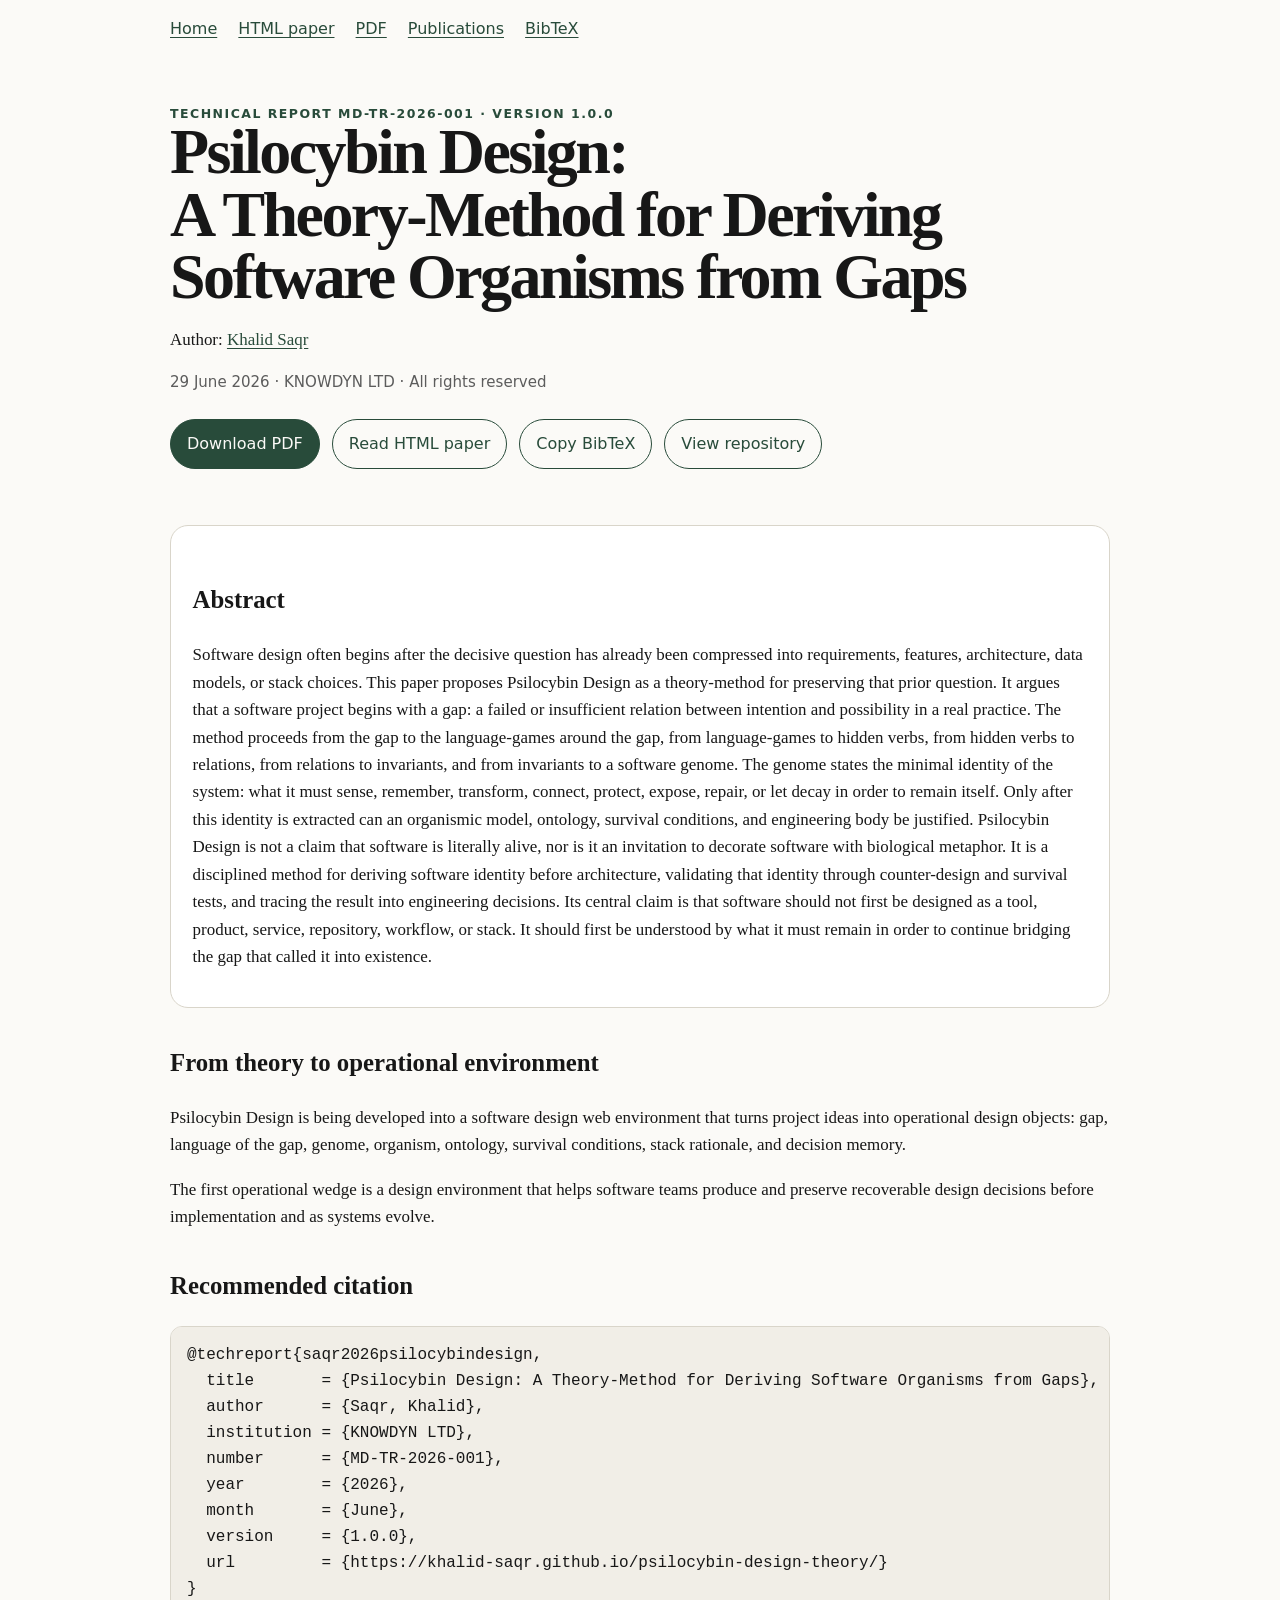
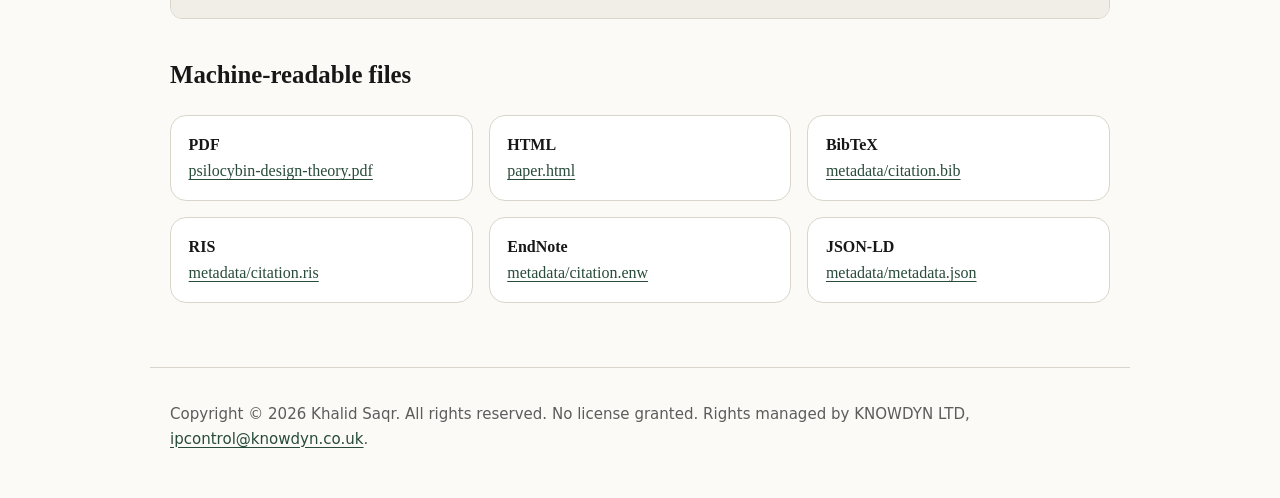
==== docs/index.html @ deba1903 "Add files via upload" ====
<!doctype html>
<html lang="en">
<head>
<meta charset="utf-8">
<meta name="viewport" content="width=device-width, initial-scale=1">
<title>Psilocybin Design: A Theory-Method for Deriving Software Organisms from Gaps</title>
<meta name="description" content="Software design often begins after the decisive question has already been compressed into requirements, features, architecture, data models, or stack choices. This paper proposes Psilocybin Design as a theory-method for preserving that prior question. It argues that a software project begins with a ga">
<meta name="author" content="Khalid Saqr">
<meta name="robots" content="index, follow, max-snippet:-1, max-image-preview:large, max-video-preview:-1">
<link rel="canonical" href="https://khalid-saqr.github.io/psilocybin-design-theory/">
<link rel="stylesheet" href="style.css">
<meta name="citation_title" content="Psilocybin Design: A Theory-Method for Deriving Software Organisms from Gaps">
<meta name="citation_author" content="Khalid Saqr">
<meta name="citation_publication_date" content="2026/06/29">
<meta name="citation_online_date" content="2026/06/29">
<meta name="citation_technical_report_institution" content="KNOWDYN LTD">
<meta name="citation_technical_report_number" content="MD-TR-2026-001">
<meta name="citation_pdf_url" content="https://khalid-saqr.github.io/psilocybin-design-theory/psilocybin-design-theory.pdf">
<meta name="citation_abstract_html_url" content="https://khalid-saqr.github.io/psilocybin-design-theory/">
<meta name="citation_fulltext_html_url" content="https://khalid-saqr.github.io/psilocybin-design-theory/paper.html">
<meta name="citation_language" content="en">
<meta name="citation_keywords" content="Psilocybin Design; software design theory; software architecture; software identity; decision memory; scientific computing; ontology; survival conditions">
<meta name="DC.title" content="Psilocybin Design: A Theory-Method for Deriving Software Organisms from Gaps">
<meta name="DC.creator" content="Khalid Saqr">
<meta name="DC.date" content="2026-06-29">
<meta name="DC.issued" content="2026-06-29">
<meta name="DC.type" content="Text.Report">
<meta name="DC.publisher" content="KNOWDYN LTD">
<meta name="DC.identifier" content="https://khalid-saqr.github.io/psilocybin-design-theory/psilocybin-design-theory.pdf">
<meta name="DC.language" content="en">
<meta name="DC.rights" content="Copyright © 2026 Khalid Saqr. All rights reserved. No license granted. Rights managed by KNOWDYN LTD.">
<meta name="prism.title" content="Psilocybin Design: A Theory-Method for Deriving Software Organisms from Gaps">
<meta name="prism.publicationDate" content="2026-06-29">
<meta name="prism.publicationName" content="Technical report MD-TR-2026-001, KNOWDYN LTD">
<meta property="og:type" content="article">
<meta property="og:title" content="Psilocybin Design: A Theory-Method for Deriving Software Organisms from Gaps">
<meta property="og:description" content="Software design often begins after the decisive question has already been compressed into requirements, features, architecture, data models, or stack choices. This paper proposes Psilocybin Design as a theory-method for preserving that prior question. It argues that a software project begins with a ga">
<meta property="og:url" content="https://khalid-saqr.github.io/psilocybin-design-theory/">
<meta property="og:site_name" content="Psilocybin Design Theory">
<meta name="twitter:card" content="summary">
<meta name="twitter:title" content="Psilocybin Design: A Theory-Method for Deriving Software Organisms from Gaps">
<meta name="twitter:description" content="Software design often begins after the decisive question has already been compressed into requirements, features, architecture, data models, or stack choices. This paper proposes Psilocybin Design as a theory-method for preserving that prior question. It argues that a software project begins with a ga">
<script type="application/ld+json">{"@context": "https://schema.org", "@type": "ScholarlyArticle", "name": "Psilocybin Design: A Theory-Method for Deriving Software Organisms from Gaps", "headline": "Psilocybin Design: A Theory-Method for Deriving Software Organisms from Gaps", "author": {"@type": "Person", "name": "Khalid Saqr", "identifier": "https://orcid.org/0000-0002-3058-2705"}, "datePublished": "2026-06-29", "dateModified": "2026-06-29", "version": "1.0.0", "abstract": "Software design often begins after the decisive question has already been compressed into requirements, features, architecture, data models, or stack choices. This paper proposes Psilocybin Design as a theory-method for preserving that prior question. It argues that a software project begins with a gap: a failed or insufficient relation between intention and possibility in a real practice. The method proceeds from the gap to the language-games around the gap, from language-games to hidden verbs, from hidden verbs to relations, from relations to invariants, and from invariants to a software genome. The genome states the minimal identity of the system: what it must sense, remember, transform, connect, protect, expose, repair, or let decay in order to remain itself. Only after this identity is extracted can an organismic model, ontology, survival conditions, and engineering body be justified. Psilocybin Design is not a claim that software is literally alive, nor is it an invitation to decorate software with biological metaphor. It is a disciplined method for deriving software identity before architecture, validating that identity through counter-design and survival tests, and tracing the result into engineering decisions. Its central claim is that software should not first be designed as a tool, product, service, repository, workflow, or stack. It should first be understood by what it must remain in order to continue bridging the gap that called it into existence.", "encoding": [{"@type": "MediaObject", "contentUrl": "https://khalid-saqr.github.io/psilocybin-design-theory/psilocybin-design-theory.pdf", "encodingFormat": "application/pdf"}, {"@type": "MediaObject", "contentUrl": "https://khalid-saqr.github.io/psilocybin-design-theory/paper.html", "encodingFormat": "text/html"}], "publisher": {"@type": "Organization", "name": "KNOWDYN LTD", "email": "ipcontrol@knowdyn.co.uk"}, "copyrightHolder": {"@type": "Person", "name": "Khalid Saqr"}, "copyrightYear": 2026, "license": "All rights reserved; no license granted", "url": "https://khalid-saqr.github.io/psilocybin-design-theory/", "isAccessibleForFree": true, "keywords": ["software design theory", "software architecture", "software identity", "decision memory", "scientific computing", "ontology", "survival conditions"]}</script>
</head>
<body>
<nav aria-label="Primary">
  <a href="./">Home</a>
  <a href="paper.html">HTML paper</a>
  <a href="psilocybin-design-theory.pdf">PDF</a>
  <a href="publications.html">Publications</a>
  <a href="metadata/citation.bib">BibTeX</a>
</nav>
<header>
  <div class="kicker">Technical report MD-TR-2026-001 · Version 1.0.0</div>
  <h1 class="citation_title">Psilocybin Design:<br>A Theory-Method for Deriving Software Organisms from Gaps</h1>
  <p class="citation_author author">Author: <a rel="author" href="https://orcid.org/0000-0002-3058-2705">Khalid Saqr</a></p>
  <p class="meta">29 June 2026 · KNOWDYN LTD · All rights reserved</p>
  <div class="actions">
    <a class="button primary" href="psilocybin-design-theory.pdf">Download PDF</a>
    <a class="button" href="paper.html">Read HTML paper</a>
    <a class="button" href="metadata/citation.bib">Copy BibTeX</a>
    <a class="button" href="https://github.com/khalid-saqr/psilocybin-design-theory">View repository</a>
  </div>
</header>
<main>
  <section class="abstract" aria-labelledby="abstract-heading">
    <h2 id="abstract-heading">Abstract</h2>
    <p>Software design often begins after the decisive question has already been compressed into requirements, features, architecture, data models, or stack choices. This paper proposes Psilocybin Design as a theory-method for preserving that prior question. It argues that a software project begins with a gap: a failed or insufficient relation between intention and possibility in a real practice. The method proceeds from the gap to the language-games around the gap, from language-games to hidden verbs, from hidden verbs to relations, from relations to invariants, and from invariants to a software genome. The genome states the minimal identity of the system: what it must sense, remember, transform, connect, protect, expose, repair, or let decay in order to remain itself. Only after this identity is extracted can an organismic model, ontology, survival conditions, and engineering body be justified. Psilocybin Design is not a claim that software is literally alive, nor is it an invitation to decorate software with biological metaphor. It is a disciplined method for deriving software identity before architecture, validating that identity through counter-design and survival tests, and tracing the result into engineering decisions. Its central claim is that software should not first be designed as a tool, product, service, repository, workflow, or stack. It should first be understood by what it must remain in order to continue bridging the gap that called it into existence.</p>
  </section>
  <section aria-labelledby="product-heading">
    <h2 id="product-heading">From theory to operational environment</h2>
    <p>Psilocybin Design is being developed into a software design web environment that turns project ideas into operational design objects: gap, language of the gap, genome, organism, ontology, survival conditions, stack rationale, and decision memory.</p>
    <p>The first operational wedge is a design environment that helps software teams produce and preserve recoverable design decisions before implementation and as systems evolve.</p>
  </section>
  <section aria-labelledby="citation-heading">
    <h2 id="citation-heading">Recommended citation</h2>
    <pre><code>@techreport{saqr2026psilocybindesign,
  title       = {Psilocybin Design: A Theory-Method for Deriving Software Organisms from Gaps},
  author      = {Saqr, Khalid},
  institution = {KNOWDYN LTD},
  number      = {MD-TR-2026-001},
  year        = {2026},
  month       = {June},
  version     = {1.0.0},
  url         = {https://khalid-saqr.github.io/psilocybin-design-theory/}
}</code></pre>
  </section>
  <section aria-labelledby="files-heading">
    <h2 id="files-heading">Machine-readable files</h2>
    <div class="grid">
      <div class="card"><strong>PDF</strong><br><a href="psilocybin-design-theory.pdf">psilocybin-design-theory.pdf</a></div>
      <div class="card"><strong>HTML</strong><br><a href="paper.html">paper.html</a></div>
      <div class="card"><strong>BibTeX</strong><br><a href="metadata/citation.bib">metadata/citation.bib</a></div>
      <div class="card"><strong>RIS</strong><br><a href="metadata/citation.ris">metadata/citation.ris</a></div>
      <div class="card"><strong>EndNote</strong><br><a href="metadata/citation.enw">metadata/citation.enw</a></div>
      <div class="card"><strong>JSON-LD</strong><br><a href="metadata/metadata.json">metadata/metadata.json</a></div>
    </div>
  </section>
</main>
<footer><p class="small">Copyright © 2026 Khalid Saqr. All rights reserved. No license granted. Rights managed by KNOWDYN LTD, <a href="mailto:ipcontrol@knowdyn.co.uk">ipcontrol@knowdyn.co.uk</a>.</p></footer>
</body>
</html>
---- docs/style.css ----
/* Psilocybin Design Theory - scholarly GitHub Pages site */
:root { color-scheme: light dark; --bg: #fbfaf7; --fg: #171717; --muted: #5c5c5c; --card: #ffffff; --border: #d9d5ca; --accent: #284b3a; --code: #f1eee7; }
@media (prefers-color-scheme: dark) { :root { --bg: #111310; --fg: #f1f1ed; --muted: #b9b9b0; --card: #181b16; --border: #36392f; --accent: #9fc6ad; --code: #20241f; } }
* { box-sizing: border-box; }
body { margin: 0; background: var(--bg); color: var(--fg); font-family: ui-serif, Georgia, Cambria, "Times New Roman", Times, serif; line-height: 1.62; }
main, header, footer, nav { max-width: 980px; margin: 0 auto; padding: 0 1.25rem; }
header { padding-top: 4rem; padding-bottom: 2rem; }
nav { padding-top: 1rem; font-family: ui-sans-serif, system-ui, -apple-system, BlinkMacSystemFont, "Segoe UI", sans-serif; }
nav a { margin-right: 1rem; white-space: nowrap; }
h1 { font-size: clamp(2.2rem, 5vw, 4.6rem); line-height: 0.98; letter-spacing: -0.04em; margin: 0 0 1rem; }
h2 { margin-top: 2.2rem; font-size: 1.55rem; }
h3 { margin-top: 1.6rem; }
p, li { font-size: 1.06rem; }
a { color: var(--accent); text-underline-offset: 0.18em; }
.kicker { color: var(--accent); text-transform: uppercase; letter-spacing: 0.12em; font: 700 0.78rem ui-sans-serif, system-ui, sans-serif; }
.meta, .small { color: var(--muted); font-family: ui-sans-serif, system-ui, sans-serif; font-size: 0.94rem; }
.abstract { background: var(--card); border: 1px solid var(--border); border-radius: 18px; padding: 1.2rem 1.35rem; }
.actions { display: flex; flex-wrap: wrap; gap: 0.75rem; margin: 1.5rem 0; }
.button { display: inline-block; border: 1px solid var(--accent); border-radius: 999px; padding: 0.7rem 1rem; font-family: ui-sans-serif, system-ui, sans-serif; text-decoration: none; }
.button.primary { background: var(--accent); color: var(--bg); }
.grid { display: grid; grid-template-columns: repeat(auto-fit, minmax(260px, 1fr)); gap: 1rem; }
.card { background: var(--card); border: 1px solid var(--border); border-radius: 16px; padding: 1rem 1.1rem; }
pre { background: var(--code); padding: 1rem; overflow-x: auto; border-radius: 12px; border: 1px solid var(--border); }
code { font-family: ui-monospace, SFMono-Regular, Menlo, Consolas, monospace; }
footer { margin-top: 4rem; padding-bottom: 2rem; border-top: 1px solid var(--border); padding-top: 1.2rem; }
.paper { max-width: 900px; }
.paper h1 { font-size: 2.4rem; line-height: 1.1; }
.paper table { border-collapse: collapse; max-width: 100%; display: block; overflow-x: auto; }
.paper th, .paper td { border: 1px solid var(--border); padding: 0.45rem; vertical-align: top; }
.paper .author { font-size: 1.2rem; color: var(--muted); }
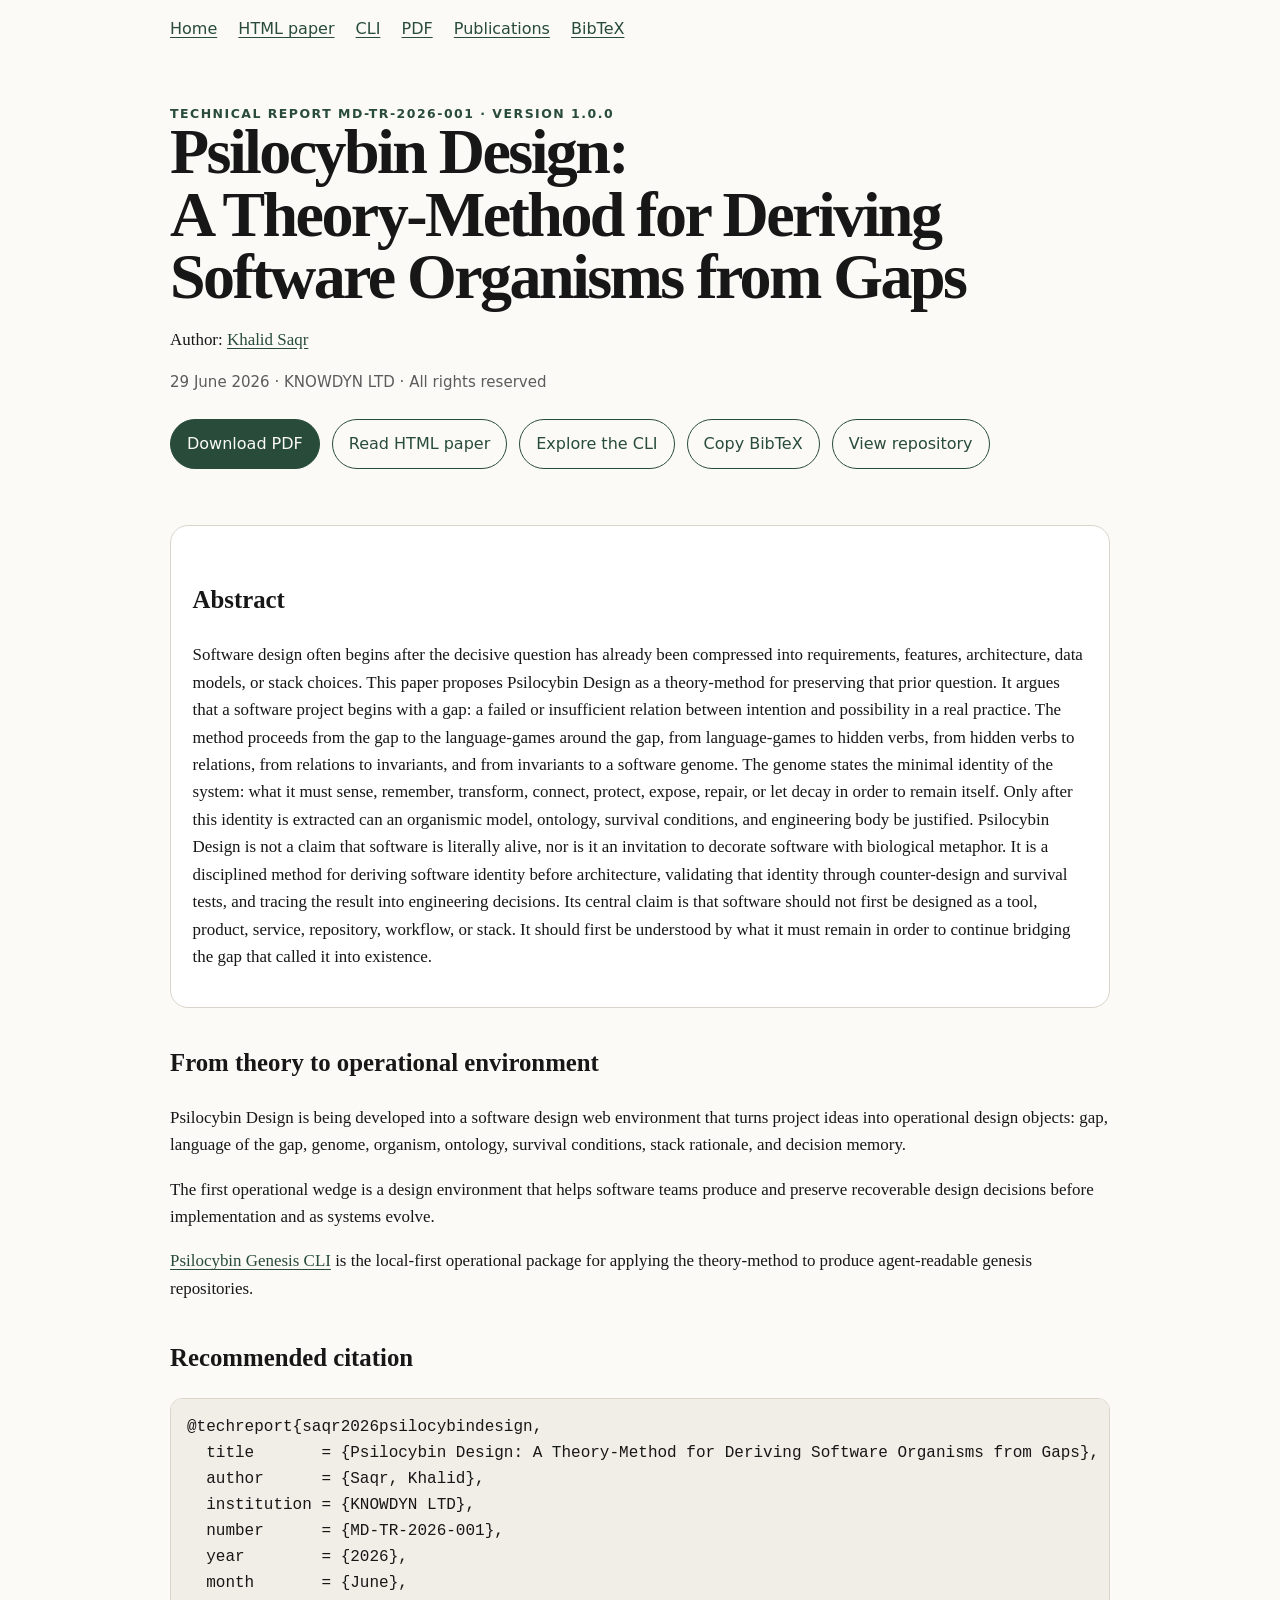
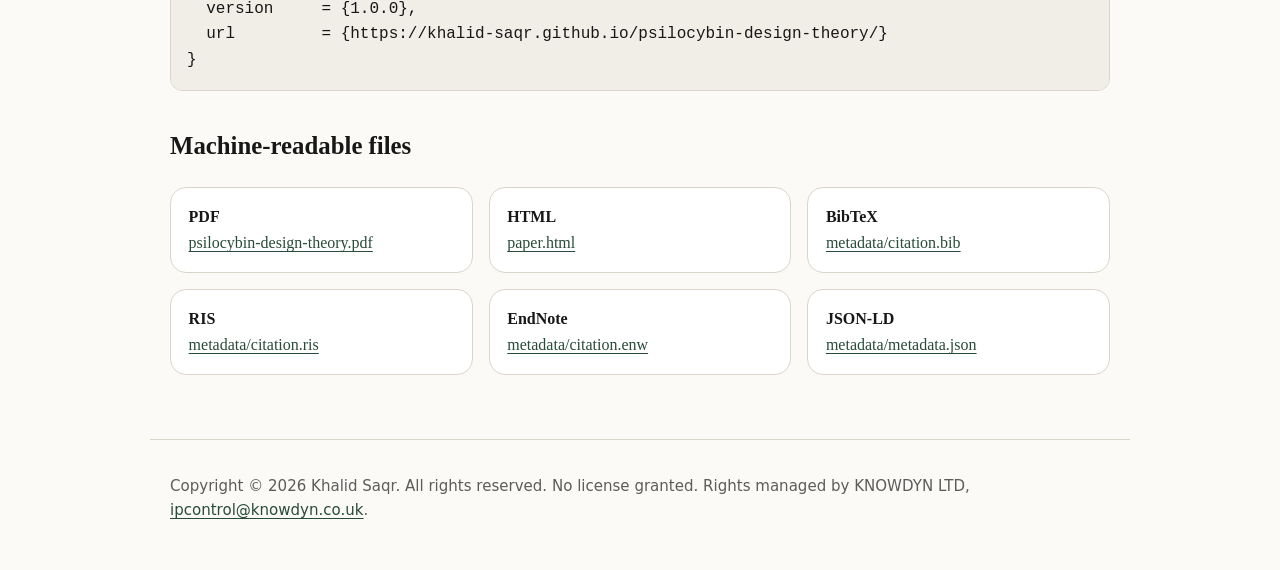
==== commit f2608755: "Add CLI page to GitHub Pages site" ====
--- a/docs/index.html
+++ b/docs/index.html
@@ -46,6 +46,7 @@
 <nav aria-label="Primary">
   <a href="./">Home</a>
   <a href="paper.html">HTML paper</a>
+  <a href="cli.html">CLI</a>
   <a href="psilocybin-design-theory.pdf">PDF</a>
   <a href="publications.html">Publications</a>
   <a href="metadata/citation.bib">BibTeX</a>
@@ -58,6 +59,7 @@
   <div class="actions">
     <a class="button primary" href="psilocybin-design-theory.pdf">Download PDF</a>
     <a class="button" href="paper.html">Read HTML paper</a>
+    <a class="button" href="cli.html">Explore the CLI</a>
     <a class="button" href="metadata/citation.bib">Copy BibTeX</a>
     <a class="button" href="https://github.com/khalid-saqr/psilocybin-design-theory">View repository</a>
   </div>
@@ -71,6 +73,7 @@
     <h2 id="product-heading">From theory to operational environment</h2>
     <p>Psilocybin Design is being developed into a software design web environment that turns project ideas into operational design objects: gap, language of the gap, genome, organism, ontology, survival conditions, stack rationale, and decision memory.</p>
     <p>The first operational wedge is a design environment that helps software teams produce and preserve recoverable design decisions before implementation and as systems evolve.</p>
+    <p><a href="cli.html">Psilocybin Genesis CLI</a> is the local-first operational package for applying the theory-method to produce agent-readable genesis repositories.</p>
   </section>
   <section aria-labelledby="citation-heading">
     <h2 id="citation-heading">Recommended citation</h2>
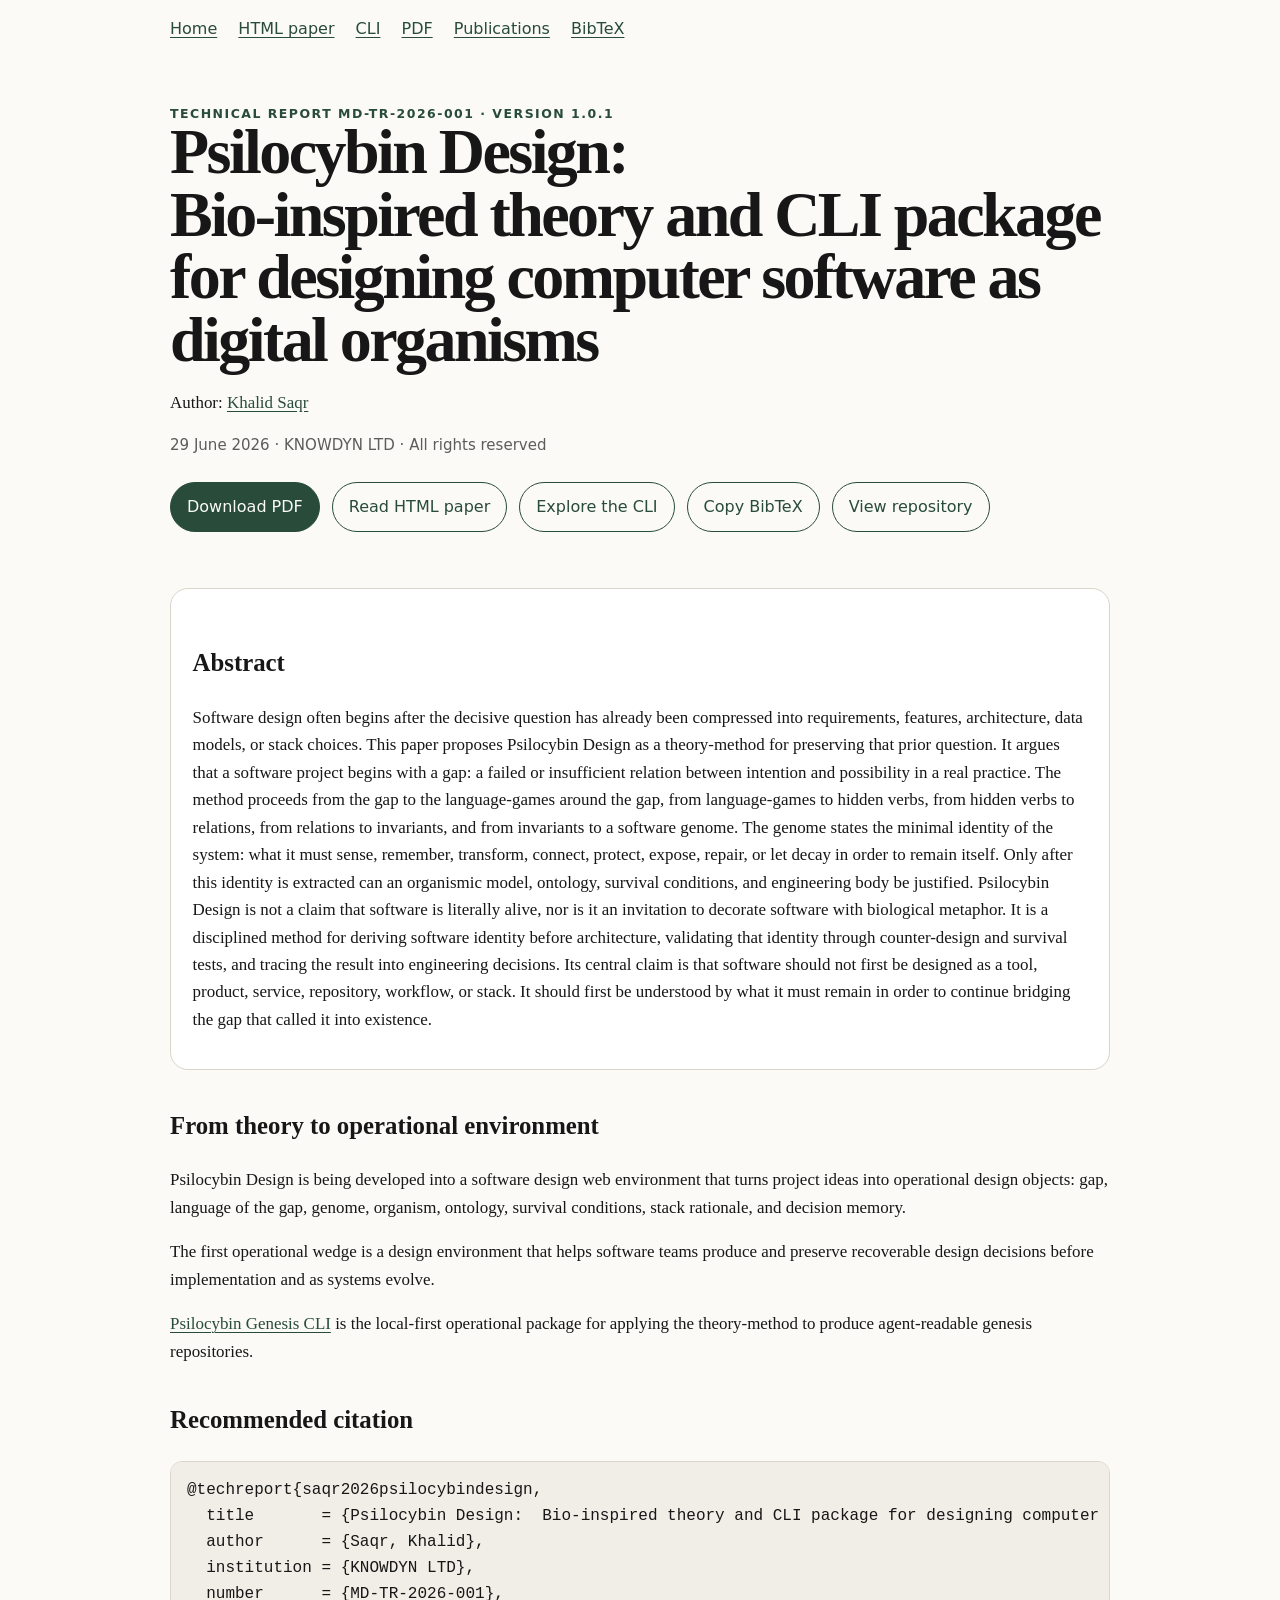
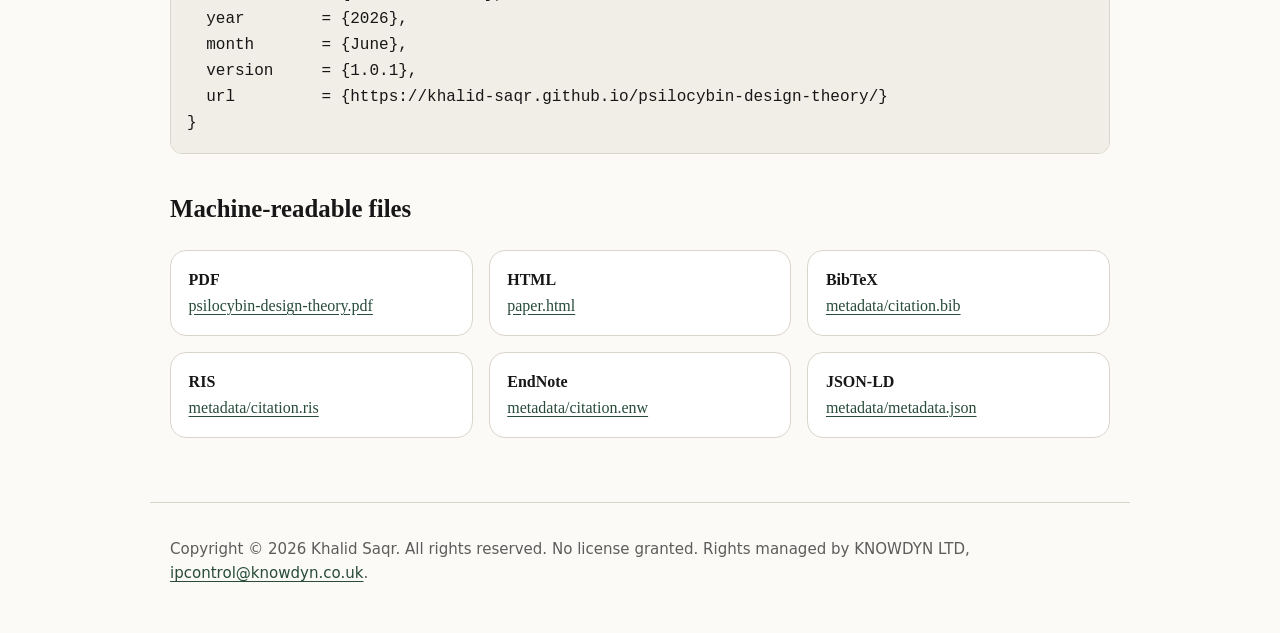
==== commit eaeb831b: "Update publication title and v1.0.1 metadata" ====
--- a/docs/index.html
+++ b/docs/index.html
@@ -3,13 +3,13 @@
 <head>
 <meta charset="utf-8">
 <meta name="viewport" content="width=device-width, initial-scale=1">
-<title>Psilocybin Design: A Theory-Method for Deriving Software Organisms from Gaps</title>
+<title>Psilocybin Design:  Bio-inspired theory and CLI package for designing computer software as digital organisms</title>
 <meta name="description" content="Software design often begins after the decisive question has already been compressed into requirements, features, architecture, data models, or stack choices. This paper proposes Psilocybin Design as a theory-method for preserving that prior question. It argues that a software project begins with a ga">
 <meta name="author" content="Khalid Saqr">
 <meta name="robots" content="index, follow, max-snippet:-1, max-image-preview:large, max-video-preview:-1">
 <link rel="canonical" href="https://khalid-saqr.github.io/psilocybin-design-theory/">
 <link rel="stylesheet" href="style.css">
-<meta name="citation_title" content="Psilocybin Design: A Theory-Method for Deriving Software Organisms from Gaps">
+<meta name="citation_title" content="Psilocybin Design:  Bio-inspired theory and CLI package for designing computer software as digital organisms">
 <meta name="citation_author" content="Khalid Saqr">
 <meta name="citation_publication_date" content="2026/06/29">
 <meta name="citation_online_date" content="2026/06/29">
@@ -20,7 +20,7 @@
 <meta name="citation_fulltext_html_url" content="https://khalid-saqr.github.io/psilocybin-design-theory/paper.html">
 <meta name="citation_language" content="en">
 <meta name="citation_keywords" content="Psilocybin Design; software design theory; software architecture; software identity; decision memory; scientific computing; ontology; survival conditions">
-<meta name="DC.title" content="Psilocybin Design: A Theory-Method for Deriving Software Organisms from Gaps">
+<meta name="DC.title" content="Psilocybin Design:  Bio-inspired theory and CLI package for designing computer software as digital organisms">
 <meta name="DC.creator" content="Khalid Saqr">
 <meta name="DC.date" content="2026-06-29">
 <meta name="DC.issued" content="2026-06-29">
@@ -29,18 +29,18 @@
 <meta name="DC.identifier" content="https://khalid-saqr.github.io/psilocybin-design-theory/psilocybin-design-theory.pdf">
 <meta name="DC.language" content="en">
 <meta name="DC.rights" content="Copyright © 2026 Khalid Saqr. All rights reserved. No license granted. Rights managed by KNOWDYN LTD.">
-<meta name="prism.title" content="Psilocybin Design: A Theory-Method for Deriving Software Organisms from Gaps">
+<meta name="prism.title" content="Psilocybin Design:  Bio-inspired theory and CLI package for designing computer software as digital organisms">
 <meta name="prism.publicationDate" content="2026-06-29">
 <meta name="prism.publicationName" content="Technical report MD-TR-2026-001, KNOWDYN LTD">
 <meta property="og:type" content="article">
-<meta property="og:title" content="Psilocybin Design: A Theory-Method for Deriving Software Organisms from Gaps">
+<meta property="og:title" content="Psilocybin Design:  Bio-inspired theory and CLI package for designing computer software as digital organisms">
 <meta property="og:description" content="Software design often begins after the decisive question has already been compressed into requirements, features, architecture, data models, or stack choices. This paper proposes Psilocybin Design as a theory-method for preserving that prior question. It argues that a software project begins with a ga">
 <meta property="og:url" content="https://khalid-saqr.github.io/psilocybin-design-theory/">
 <meta property="og:site_name" content="Psilocybin Design Theory">
 <meta name="twitter:card" content="summary">
-<meta name="twitter:title" content="Psilocybin Design: A Theory-Method for Deriving Software Organisms from Gaps">
+<meta name="twitter:title" content="Psilocybin Design:  Bio-inspired theory and CLI package for designing computer software as digital organisms">
 <meta name="twitter:description" content="Software design often begins after the decisive question has already been compressed into requirements, features, architecture, data models, or stack choices. This paper proposes Psilocybin Design as a theory-method for preserving that prior question. It argues that a software project begins with a ga">
-<script type="application/ld+json">{"@context": "https://schema.org", "@type": "ScholarlyArticle", "name": "Psilocybin Design: A Theory-Method for Deriving Software Organisms from Gaps", "headline": "Psilocybin Design: A Theory-Method for Deriving Software Organisms from Gaps", "author": {"@type": "Person", "name": "Khalid Saqr", "identifier": "https://orcid.org/0000-0002-3058-2705"}, "datePublished": "2026-06-29", "dateModified": "2026-06-29", "version": "1.0.0", "abstract": "Software design often begins after the decisive question has already been compressed into requirements, features, architecture, data models, or stack choices. This paper proposes Psilocybin Design as a theory-method for preserving that prior question. It argues that a software project begins with a gap: a failed or insufficient relation between intention and possibility in a real practice. The method proceeds from the gap to the language-games around the gap, from language-games to hidden verbs, from hidden verbs to relations, from relations to invariants, and from invariants to a software genome. The genome states the minimal identity of the system: what it must sense, remember, transform, connect, protect, expose, repair, or let decay in order to remain itself. Only after this identity is extracted can an organismic model, ontology, survival conditions, and engineering body be justified. Psilocybin Design is not a claim that software is literally alive, nor is it an invitation to decorate software with biological metaphor. It is a disciplined method for deriving software identity before architecture, validating that identity through counter-design and survival tests, and tracing the result into engineering decisions. Its central claim is that software should not first be designed as a tool, product, service, repository, workflow, or stack. It should first be understood by what it must remain in order to continue bridging the gap that called it into existence.", "encoding": [{"@type": "MediaObject", "contentUrl": "https://khalid-saqr.github.io/psilocybin-design-theory/psilocybin-design-theory.pdf", "encodingFormat": "application/pdf"}, {"@type": "MediaObject", "contentUrl": "https://khalid-saqr.github.io/psilocybin-design-theory/paper.html", "encodingFormat": "text/html"}], "publisher": {"@type": "Organization", "name": "KNOWDYN LTD", "email": "ipcontrol@knowdyn.co.uk"}, "copyrightHolder": {"@type": "Person", "name": "Khalid Saqr"}, "copyrightYear": 2026, "license": "All rights reserved; no license granted", "url": "https://khalid-saqr.github.io/psilocybin-design-theory/", "isAccessibleForFree": true, "keywords": ["software design theory", "software architecture", "software identity", "decision memory", "scientific computing", "ontology", "survival conditions"]}</script>
+<script type="application/ld+json">{"@context": "https://schema.org", "@type": "ScholarlyArticle", "name": "Psilocybin Design:  Bio-inspired theory and CLI package for designing computer software as digital organisms", "headline": "Psilocybin Design:  Bio-inspired theory and CLI package for designing computer software as digital organisms", "author": {"@type": "Person", "name": "Khalid Saqr", "identifier": "https://orcid.org/0000-0002-3058-2705"}, "datePublished": "2026-06-29", "dateModified": "2026-06-29", "version": "1.0.1", "abstract": "Software design often begins after the decisive question has already been compressed into requirements, features, architecture, data models, or stack choices. This paper proposes Psilocybin Design as a theory-method for preserving that prior question. It argues that a software project begins with a gap: a failed or insufficient relation between intention and possibility in a real practice. The method proceeds from the gap to the language-games around the gap, from language-games to hidden verbs, from hidden verbs to relations, from relations to invariants, and from invariants to a software genome. The genome states the minimal identity of the system: what it must sense, remember, transform, connect, protect, expose, repair, or let decay in order to remain itself. Only after this identity is extracted can an organismic model, ontology, survival conditions, and engineering body be justified. Psilocybin Design is not a claim that software is literally alive, nor is it an invitation to decorate software with biological metaphor. It is a disciplined method for deriving software identity before architecture, validating that identity through counter-design and survival tests, and tracing the result into engineering decisions. Its central claim is that software should not first be designed as a tool, product, service, repository, workflow, or stack. It should first be understood by what it must remain in order to continue bridging the gap that called it into existence.", "encoding": [{"@type": "MediaObject", "contentUrl": "https://khalid-saqr.github.io/psilocybin-design-theory/psilocybin-design-theory.pdf", "encodingFormat": "application/pdf"}, {"@type": "MediaObject", "contentUrl": "https://khalid-saqr.github.io/psilocybin-design-theory/paper.html", "encodingFormat": "text/html"}], "publisher": {"@type": "Organization", "name": "KNOWDYN LTD", "email": "ipcontrol@knowdyn.co.uk"}, "copyrightHolder": {"@type": "Person", "name": "Khalid Saqr"}, "copyrightYear": 2026, "license": "All rights reserved; no license granted", "url": "https://khalid-saqr.github.io/psilocybin-design-theory/", "isAccessibleForFree": true, "keywords": ["software design theory", "software architecture", "software identity", "decision memory", "scientific computing", "ontology", "survival conditions"]}</script>
 </head>
 <body>
 <nav aria-label="Primary">
@@ -52,8 +52,8 @@
   <a href="metadata/citation.bib">BibTeX</a>
 </nav>
 <header>
-  <div class="kicker">Technical report MD-TR-2026-001 · Version 1.0.0</div>
-  <h1 class="citation_title">Psilocybin Design:<br>A Theory-Method for Deriving Software Organisms from Gaps</h1>
+  <div class="kicker">Technical report MD-TR-2026-001 · Version 1.0.1</div>
+  <h1 class="citation_title">Psilocybin Design:<br>Bio-inspired theory and CLI package for designing computer software as digital organisms</h1>
   <p class="citation_author author">Author: <a rel="author" href="https://orcid.org/0000-0002-3058-2705">Khalid Saqr</a></p>
   <p class="meta">29 June 2026 · KNOWDYN LTD · All rights reserved</p>
   <div class="actions">
@@ -78,13 +78,13 @@
   <section aria-labelledby="citation-heading">
     <h2 id="citation-heading">Recommended citation</h2>
     <pre><code>@techreport{saqr2026psilocybindesign,
-  title       = {Psilocybin Design: A Theory-Method for Deriving Software Organisms from Gaps},
+  title       = {Psilocybin Design:  Bio-inspired theory and CLI package for designing computer software as digital organisms},
   author      = {Saqr, Khalid},
   institution = {KNOWDYN LTD},
   number      = {MD-TR-2026-001},
   year        = {2026},
   month       = {June},
-  version     = {1.0.0},
+  version     = {1.0.1},
   url         = {https://khalid-saqr.github.io/psilocybin-design-theory/}
 }</code></pre>
   </section>
